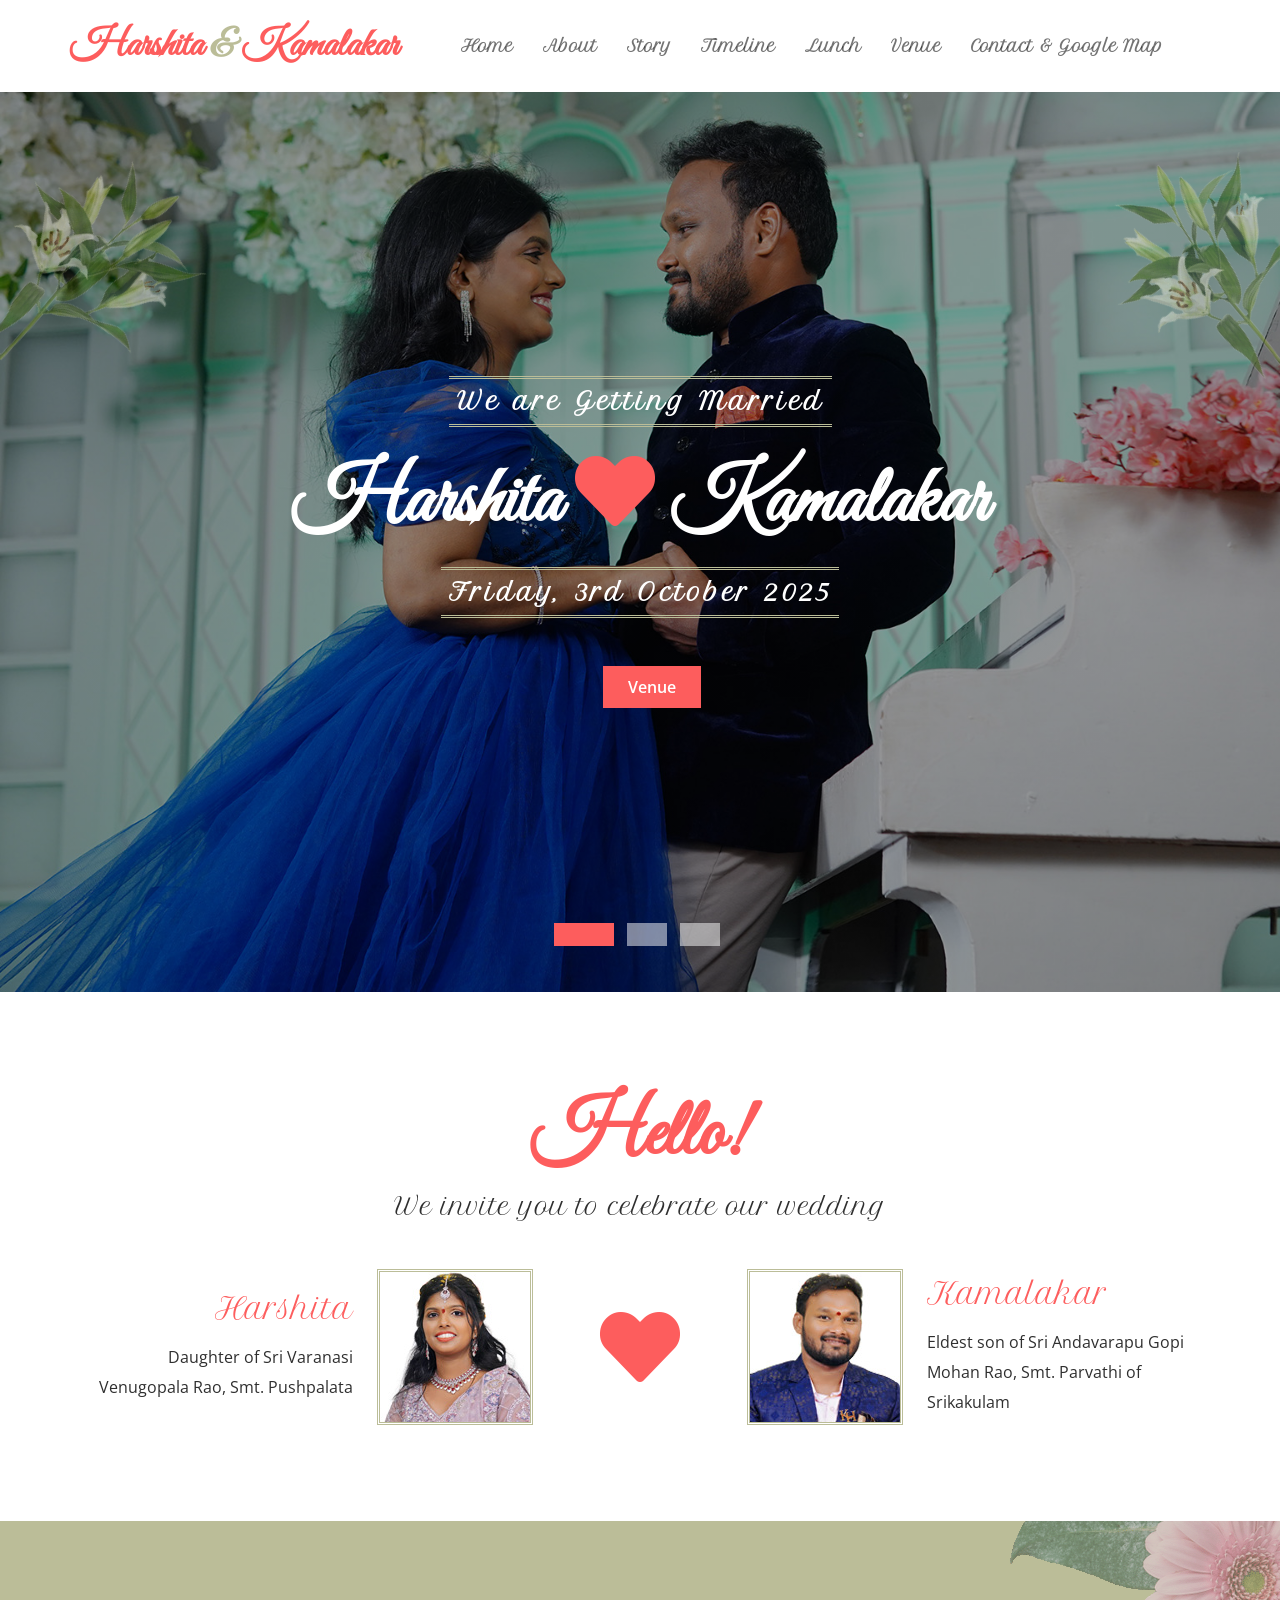
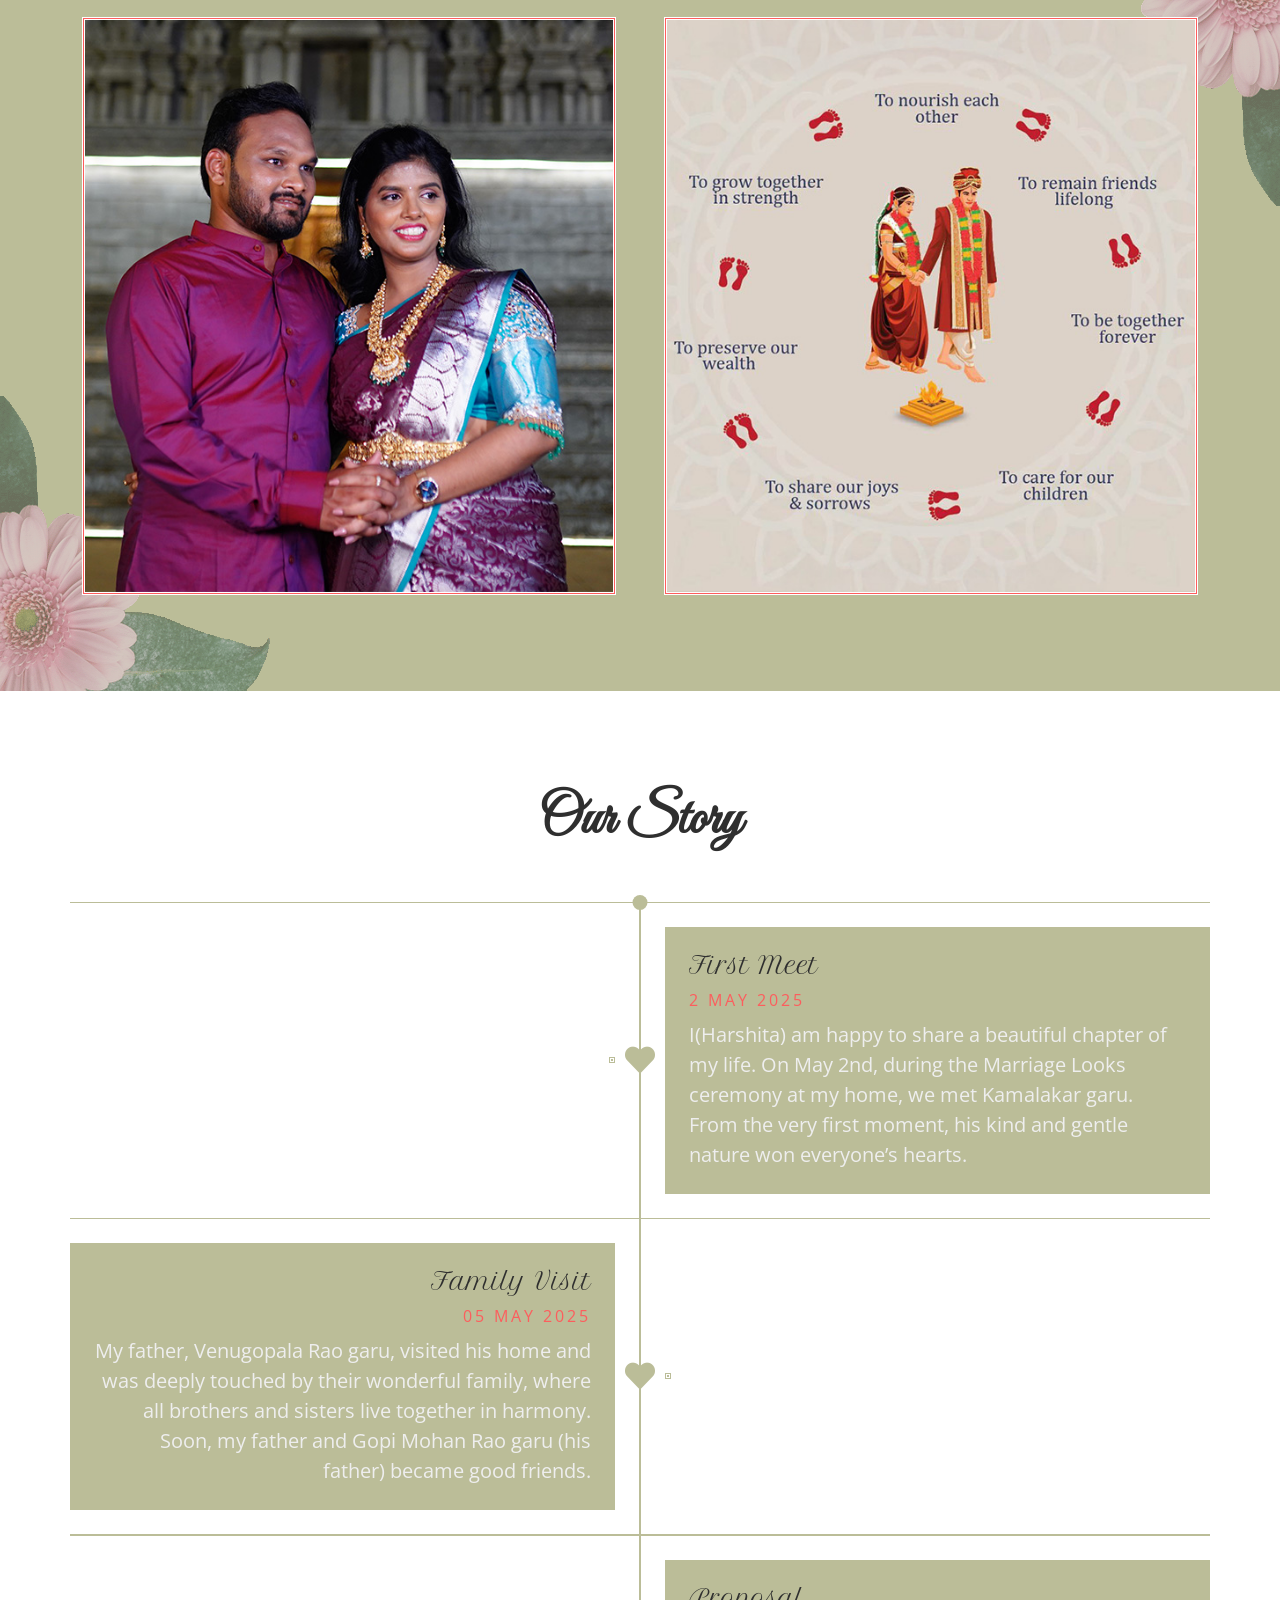
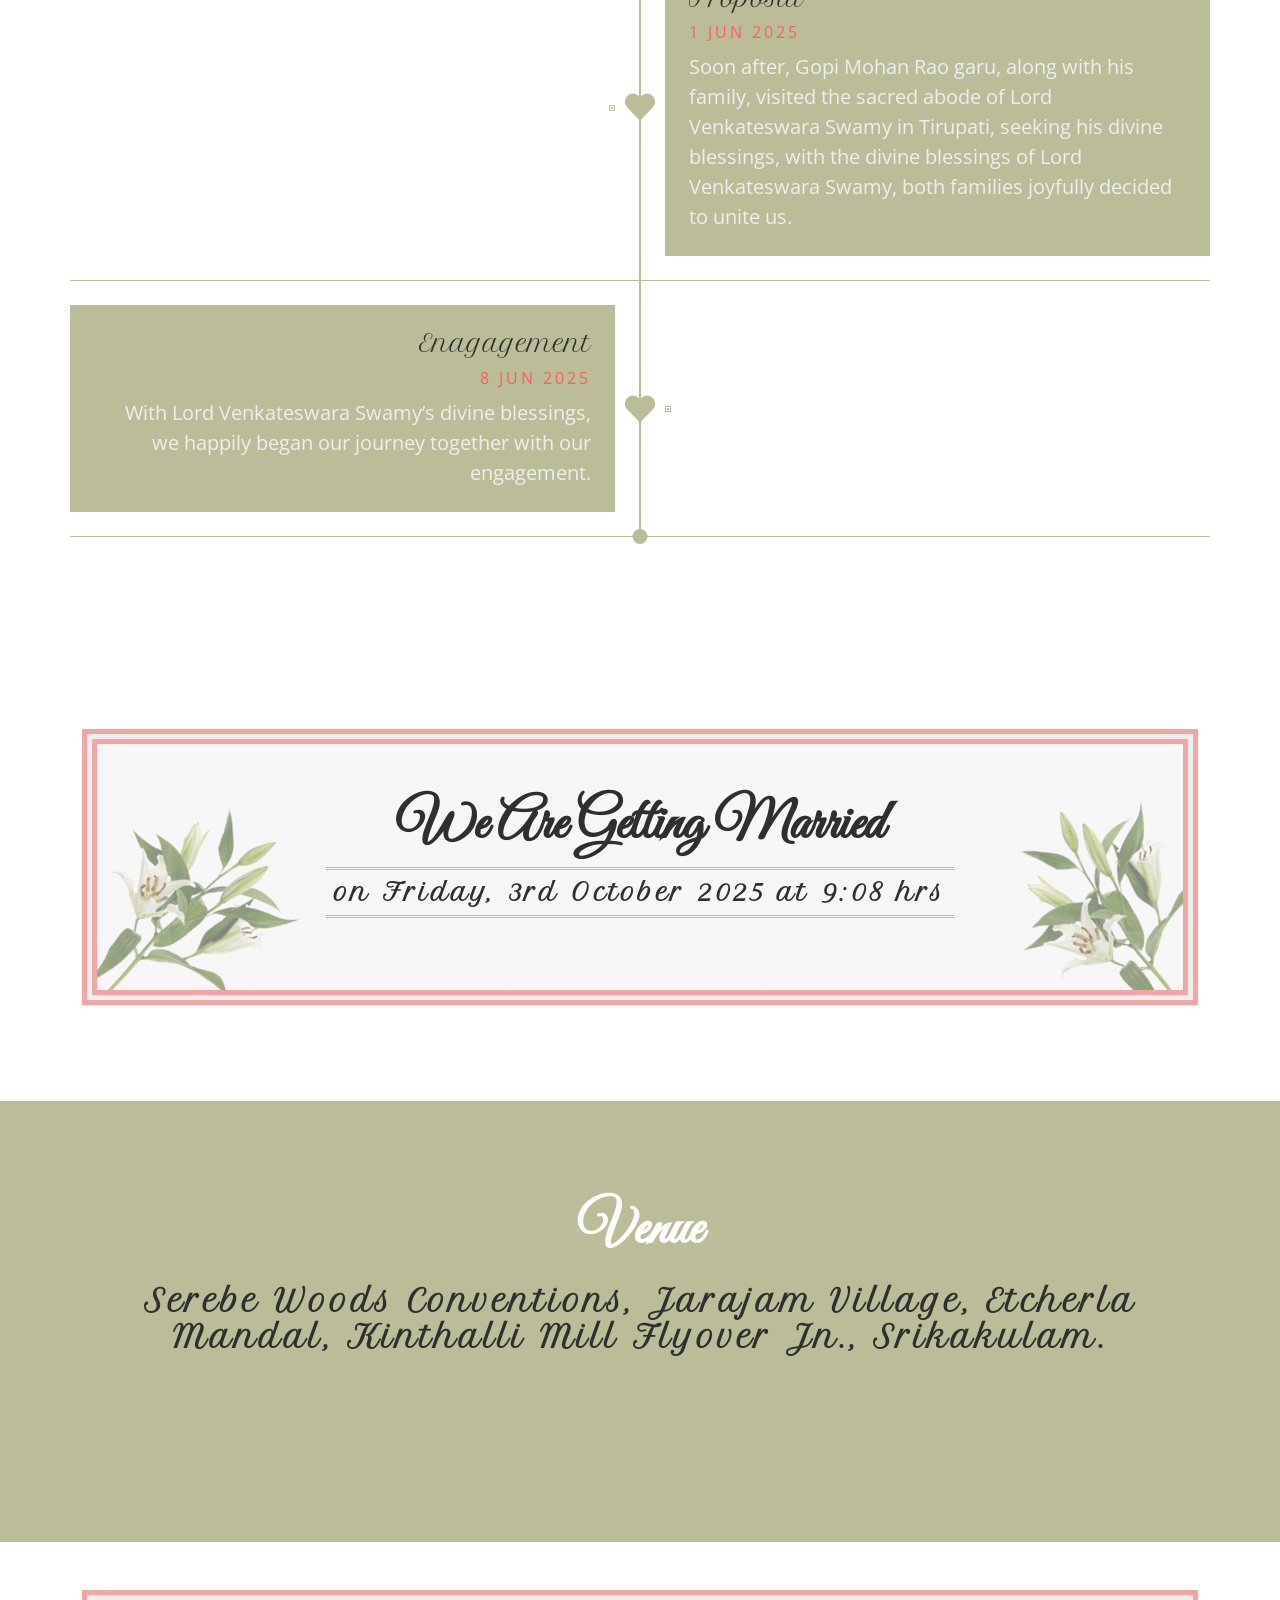
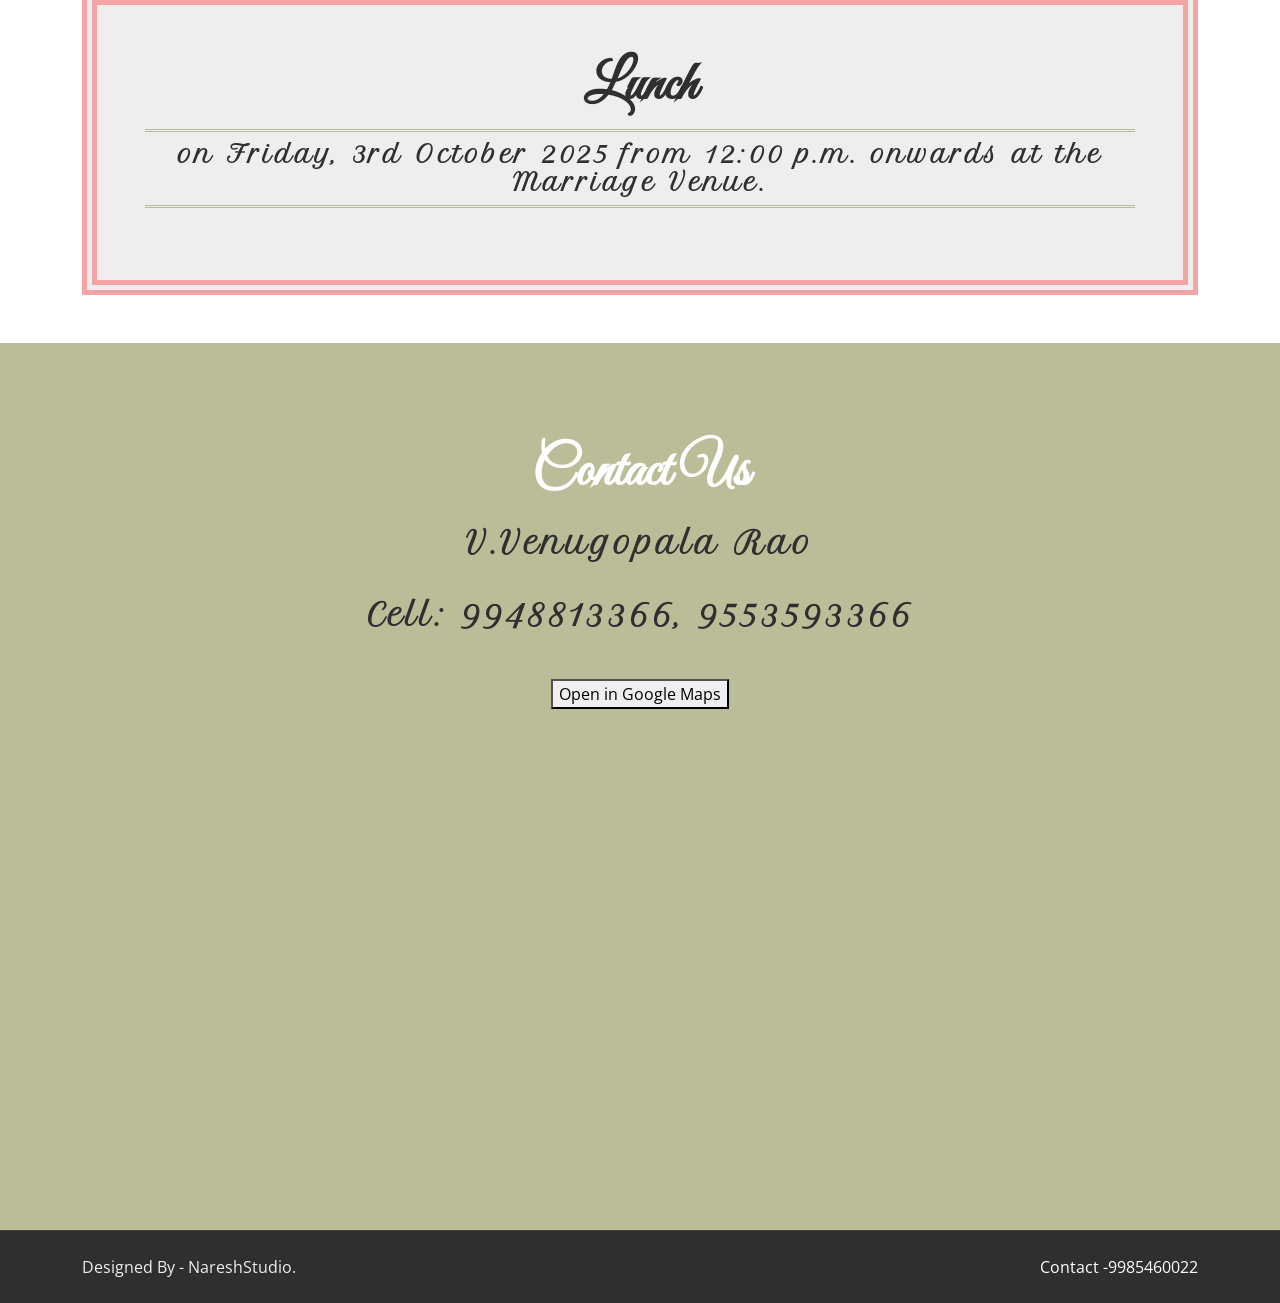
==== index.html @ 8d01d457 "Add files via upload" ====
<!DOCTYPE html>
<html lang="en">

<head>
    <meta charset="utf-8">
    <title>Harshita and Kamalakar - Wedding Invitation</title>
    <meta content="width=device-width, initial-scale=1.0" name="viewport">
    <meta content="" name="keywords">
    <meta content="" name="description">

    <!-- Google Web Fonts -->
    <link rel="preconnect" href="https://fonts.googleapis.com">
    <link rel="preconnect" href="https://fonts.gstatic.com" crossorigin>
    <link
        href="https://fonts.googleapis.com/css2?family=Great+Vibes&family=Open+Sans:wght@400;500;600&family=Petit+Formal+Script&display=swap"
        rel="stylesheet">

    <!-- Icon Font Stylesheet -->
    <link rel="stylesheet" href="https://use.fontawesome.com/releases/v5.15.4/css/all.css" />
    <link href="https://cdn.jsdelivr.net/npm/bootstrap-icons@1.4.1/font/bootstrap-icons.css" rel="stylesheet">

    <!-- Libraries Stylesheet -->
    <link href="lib/animate/animate.min.css" rel="stylesheet">
    <link href="lib/lightbox/css/lightbox.min.css" rel="stylesheet">


    <!-- Customized Bootstrap Stylesheet -->
    <link href="css/bootstrap.min.css" rel="stylesheet">

    <!-- Template Stylesheet -->
    <link href="css/style.css" rel="stylesheet">

</head>

<body data-bs-spy="scroll" data-bs-target="#navBar" id="weddingHome">


    <!-- Spinner Start -->
    <div id="spinner"
        class="show w-100 vh-100 bg-white position-fixed translate-middle top-50 start-50  d-flex align-items-center justify-content-center">
        <div class="spinner-grow text-primary" role="status"></div>
    </div>
    <!-- Spinner End -->


    <!-- Navbar start -->
    <div class="container-fluid sticky-top px-0">
        <div class="container-fluid">
            <div class="container px-0">
                <nav class="navbar navbar-light navbar-expand-xl" id="navBar">
                    <a href="index.html" class="navbar-brand">
                        <h4 class="text-primary display-6 fw-bold mb-0">Harshita <strong
                                class="text-secondary">&</strong> Kamalakar
                        </h4>
                    </a>
                    <button class="navbar-toggler py-2 px-3" type="button" data-bs-toggle="collapse"
                        data-bs-target="#navbarCollapse">
                        <span class="fa fa-bars text-primary"></span>
                    </button>
                    <div class="collapse navbar-collapse py-3" id="navbarCollapse">
                        <div class="navbar-nav mx-auto border-top">
                            <a href="#weddingHome" class="nav-item nav-link active">Home</a>
                            <a href="#weddingAbout" class="nav-item nav-link">About</a>
                            <a href="#weddingStory" class="nav-item nav-link">Story</a>
                            <a href="#weddingTimeline" class="nav-item nav-link">Timeline</a>
                            <a href="#weddingLunch" class="nav-item nav-link">Lunch</a>
                            <a href="#weddingVenue" class="nav-item nav-link">Venue</a>
                            <a href="#weddingMap" class="nav-item nav-link">Contact & Google Map</a>
                        </div>

                    </div>
                </nav>
            </div>
        </div>
    </div>
    <!-- Navbar End -->



    <!-- Carousel Start -->
    <div class="container-fluid carousel-header px-0">
        <div id="carouselId" class="carousel slide" data-bs-ride="carousel">
            <ol class="carousel-indicators">
                <li data-bs-target="#carouselId" data-bs-slide-to="0" class="active"></li>
                <li data-bs-target="#carouselId" data-bs-slide-to="1"></li>
                <li data-bs-target="#carouselId" data-bs-slide-to="2"></li>
            </ol>
            <div class="carousel-inner" role="listbox">
                <div class="carousel-item active">
                    <img src="img/carousel-1.jpg" class="img-fluid" alt="Image">
                    <div class="carousel-caption">
                        <div class="p-3 mx-auto animated zoomIn" style="max-width: 900px;">
                            <div class="d-inline-block border-end-0 border-start-0 border-secondary p-2 mb-4"
                                style="border-style: double;">
                                <h4 class="text-white fw-bold mb-0" style="letter-spacing: 3px;">We are Getting Married
                                </h4>
                            </div>
                            <h1 class="display-1 text-capitalize text-white mb-3">Harshita <i
                                    class="fa fa-heart text-primary"></i> Kamalakar</h1>
                            <div class="d-inline-block border-end-0 border-start-0 border-secondary p-2 mb-5"
                                style="border-style: double;">
                                <h4 class="text-white fw-bold mb-0" style="letter-spacing: 3px;">Friday,
                                    3rd October 2025</h4>
                            </div>
                            <div>
                                <a class="btn btn-primary btn-primary-outline-0 py-2 px-4 ms-4" href="#weddingMap"
                                    class="nav-item nav-link">Venue</a>
                            </div>


                        </div>
                    </div>
                </div>
                <div class="carousel-item">
                    <img src="img/carousel-2.jpg" class="img-fluid" alt="Image">
                    <div class="carousel-caption">
                        <div class="p-3 mx-auto animated zoomIn" style="max-width: 900px;">
                            <div class="d-inline-block border-end-0 border-start-0 border-secondary p-2 mb-5"
                                style="border-style: double;">
                                <h4 class="text-white fw-bold mb-0" style="letter-spacing: 3px;">We are Getting Married
                                </h4>
                            </div>
                            <h1 class="display-1 text-capitalize text-white mb-3">Harshita <i
                                    class="fa fa-heart text-primary"></i> Kamalakar</h1>
                            <div class="d-inline-block border-end-0 border-start-0 border-secondary p-2 mb-4"
                                style="border-style: double;">
                                <h4 class="text-white fw-bold mb-0" style="letter-spacing: 3px;">Friday,
                                    3rd October 2025</h4>
                            </div>
                            <div>
                                <a class="btn btn-primary btn-primary-outline-0 py-2 px-4 ms-4" href="#weddingMap"
                                    class="nav-item nav-link">Venue</a>
                            </div>

                        </div>
                    </div>
                </div>
                <div class="carousel-item">
                    <img src="img/carousel-3.png" class="img-fluid bg-secondary" alt="Image">
                    <div class="carousel-caption">
                        <div class="p-3 mx-auto animated zoomIn" style="max-width: 900px;">
                            <div class="d-inline-block border-end-0 border-start-0 border-secondary p-2 mb-4"
                                style="border-style: double;">
                                <h4 class="text-white fw-bold mb-0" style="letter-spacing: 3px;">We are Getting Married
                                </h4>
                            </div>
                            <h1 class="display-1 text-capitalize text-white mb-3">Harshita <i
                                    class="fa fa-heart text-primary"></i> Kamalakar</h1>
                            <div class="d-inline-block border-end-0 border-start-0 border-secondary p-2 mb-4"
                                style="border-style: double;">
                                <h4 class="text-white fw-bold mb-0" style="letter-spacing: 3px;">Friday,
                                    3rd October 2025</h4>
                            </div>
                            <div>
                                <a class="btn btn-primary btn-primary-outline-0 py-2 px-4 ms-4" href="#weddingMap"
                                    class="nav-item nav-link">Venue</a>
                            </div>

                        </div>
                    </div>
                </div>
            </div>
            <button class="carousel-control-prev" type="button" data-bs-target="#carouselId" data-bs-slide="prev">
                <span class="carousel-control-prev-icon" aria-hidden="true"></span>
                <span class="visually-hidden">Previous</span>
            </button>
            <button class="carousel-control-next" type="button" data-bs-target="#carouselId" data-bs-slide="next">
                <span class="carousel-control-next-icon" aria-hidden="true"></span>
                <span class="visually-hidden">Next</span>
            </button>
        </div>
    </div>
    <!-- Carousel End -->


    <!-- Hello! Start -->
    <div class="container-fluid position-relative py-5" id="weddingAbout">
        <div class="position-absolute" style="top: -35px; right: 0;">
            <img src="img/tamp-bg-1.png" class="img-fluid" alt="">
        </div>
        <div class="position-absolute" style="top: -10px; left: 0; transform: rotate(150deg);">
            <img src="img/tamp-bg-1.png" class="img-fluid" alt="">
        </div>
        <div class="container position-relative py-5">
            <div class="mx-auto text-center mb-5 wow fadeInUp" data-wow-delay="0.1s" style="max-width: 800;">
                <h1 class="text-primary display-1">Hello!</h1>
                <h4 class="text-dark mb-0">We invite you to celebrate our wedding</h4>
            </div>
            <div class="row">
                <div class="col-lg-12">
                    <div class="row g-4 align-items-center">
                        <div class="col-lg-5 wow fadeInUp" data-wow-delay="0.3s">
                            <div class="d-flex">
                                <div class="text-end my-auto pe-4">
                                    <h3 class="text-primary mb-3">Harshita</h3>
                                    <p class="text-dark mb-0" style="line-height: 30px;">Daughter of Sri Varanasi
                                        Venugopala Rao, Smt. Pushpalata
                                    </p>
                                </div>
                                <img src="img/bride.jpg" class="img-fluid img-border" alt="">
                            </div>
                        </div>
                        <div class="col-lg-2 wow fadeIn" data-wow-delay="0.5s">
                            <div class="d-flex align-items-center justify-content-center">
                                <i class="fa fa-heart fa-5x text-primary"></i>
                            </div>
                        </div>
                        <div class="col-lg-5 wow fadeInUp" data-wow-delay="0.3s">
                            <div class="d-flex">
                                <img src="img/Groom.jpg" class="img-fluid img-border" alt="">
                                <div class="my-auto ps-4">
                                    <h3 class="text-primary mb-3">Kamalakar</h3>
                                    <p class="text-dark mb-0" style="line-height: 30px;">Eldest son of Sri Andavarapu
                                        Gopi Mohan Rao, Smt. Parvathi of Srikakulam
                                    </p>
                                </div>
                            </div>
                        </div>
                    </div>
                </div>
            </div>
        </div>
    </div>
    <!-- Hello! End -->


    <!-- About Start -->
    <div class="container-fluid position-relative overflow-hidden bg-secondary py-5">
        <img src="img/bg-flower.png" class="img-fluid position-absolute top-0"
            style="right: -15px; transform: rotate(270deg); opacity: 0.5;" alt="">
        <img src="img/bg-flower.png" class="img-fluid position-absolute"
            style="bottom: 10px; left: -15px; transform: rotate(90deg); opacity: 0.5;" alt="">
        <div class="container py-5 position-relative">
            <div class="row g-5 align-items-center">
                <div class="col-xl-6 wow fadeIn" data-wow-delay="0.1s">
                    <div class="border-white bg-primary" style="border-style: double;">
                        <img src="img/about-1.jpg" class="img-fluid w-100" alt="">
                    </div>
                </div>
                <div class="col-xl-6">
                    <div class="wow fadeIn" data-wow-delay="0.3s">

                        <div class="border-white bg-primary" style="border-style: double;">
                            <img src="img/7.jpg" class="img-fluid w-100" alt="">
                        </div>

                    </div>
                </div>
            </div>
        </div>
    </div>
    <!-- About End -->


    <!-- Story Start -->
    <div class="container-fluid story position-relative py-5" id="weddingStory">
        <div class="position-absolute" style="top: -35px; right: 0;">
            <img src="img/tamp-bg-1.png" class="img-fluid" alt="">
        </div>
        <div class="position-absolute" style="top: -15px; left: 0; transform: rotate(150deg);">
            <img src="img/tamp-bg-1.png" class="img-fluid" alt="">
        </div>
        <div class="container position-relative py-5">
            <div class="text-center mb-5 wow fadeInUp" data-wow-delay="0.1s">

                <h1 class="display-4">Our Story</h1>
            </div>
            <div class="story-timeline">
                <div class="row wow fadeInUp" data-wow-delay="0.2s">
                    <div class="col-md-6 text-end border-0 border-top border-end border-secondary p-4">
                        <div class="d-inline-flex align-items-center h-100">
                            <img src="img/story-1.jpg" class="img-fluid w-100 img-border" alt="">
                        </div>
                    </div>
                    <div class="col-md-6 border-start border-top border-secondary p-4 pe-0">
                        <div class="h-100 d-flex flex-column justify-content-center bg-secondary p-4">
                            <h4 class="mb-2 text-dark">First Meet</h4>
                            <p class="text-uppercase text-primary mb-2" style="letter-spacing: 3px;">2 May 2025</p>
                            <p class="m-0 fs-5">I(Harshita) am happy to share a beautiful chapter of my life. On May
                                2nd, during the Marriage Looks ceremony at my home, we met Kamalakar garu. From the very
                                first moment, his kind and gentle nature won everyone’s hearts.</p>
                        </div>
                    </div>
                </div>
                <div class="row flex-column-reverse flex-md-row wow fadeInUp" data-wow-delay="0.5s">
                    <div class="col-md-6 text-end border border-start-0 border-secondary p-4 ps-0">
                        <div class="h-100 d-flex flex-column justify-content-center bg-secondary p-4">
                            <h4 class="text-dark mb-2">Family Visit</h4>
                            <p class="text-uppercase text-primary mb-2" style="letter-spacing: 3px;">05 May 2025</p>
                            <p class="m-0 fs-5">My father, Venugopala Rao garu, visited his home and was deeply touched
                                by their wonderful family, where all brothers and sisters live together in harmony.
                                Soon, my father and Gopi Mohan Rao garu (his father) became good friends.</p>
                        </div>
                    </div>
                    <div class="col-md-6 border border-end-0 border-secondary p-4">
                        <div class="d-inline-flex align-items-center h-100">
                            <img src="img/parent.jpg" class="img-fluid w-100 img-border" alt="">
                        </div>
                    </div>
                </div>
                <div class="row wow fadeInUp" data-wow-delay="0.4s">
                    <div class="col-md-6 text-end border-end border-top border-secondary p-4 ps-0">
                        <div class="d-inline-flex align-items-center h-100">
                            <img src="img/Proposal.jpg" class="img-fluid w-100 img-border" alt="">
                        </div>
                    </div>
                    <div class="col-md-6 border-start border-top border-secondary p-4 pe-0">
                        <div class="h-100 d-flex flex-column justify-content-center bg-secondary p-4">
                            <h4 class="text-dark mb-2">Proposal</h4>
                            <p class="text-uppercase text-primary mb-2" style="letter-spacing: 3px;">1 Jun 2025</p>
                            <p class="m-0 fs-5">Soon after, Gopi Mohan Rao garu, along with his family, visited the
                                sacred abode of Lord Venkateswara Swamy in Tirupati, seeking his divine blessings, with
                                the divine blessings of Lord Venkateswara Swamy, both families joyfully decided to unite
                                us.</p>
                        </div>
                    </div>
                </div>
                <div class="row flex-column-reverse flex-md-row wow fadeInUp" data-wow-delay="0.5s">
                    <div class="col-md-6 text-end border border-start-0 border-secondary p-4 ps-0">
                        <div class="h-100 d-flex flex-column justify-content-center bg-secondary p-4">
                            <h4 class="text-dark mb-2">Enagagement</h4>
                            <p class="text-uppercase text-primary mb-2" style="letter-spacing: 3px;">8 Jun 2025</p>
                            <p class="m-0 fs-5">With Lord Venkateswara Swamy’s divine blessings, we happily began our
                                journey together with our engagement.</p>
                        </div>
                    </div>
                    <div class="col-md-6 border border-end-0 border-secondary p-4">
                        <div class="d-inline-flex align-items-center h-100">
                            <img src="img/story-4.jpg" class="img-fluid w-100 img-border" alt="">
                        </div>
                    </div>
                </div>
            </div>
        </div>
    </div>
    <!-- Story End -->


    <!--- Wedding Date -->
    <div class="container-fluid wedding-date-bg position-relative py-5" id="weddingTimeline">
        <div class="position-absolute" style="top: -100px; right: 0;">
            <img src="img/tamp-bg-1.png" class="img-fluid" alt="">
        </div>
        <div class="position-absolute" style="top: -80px; left: 0; transform: rotate(150deg);">
            <img src="img/tamp-bg-1.png" class="img-fluid" alt="">
        </div>
        <div class="container py-5 wow zoomIn" data-wow-delay="0.1s">
            <div class="wedding-date text-center bg-light p-5"
                style="border-style: double !important; border: 15px solid rgba(253, 93, 93, 0.5);">
                <div class="wedding-date-content">

                    <h1 class="display-4">We Are Getting Married</h1>
                    <div class="d-inline-block border-end-0 border-start-0 border-secondary p-2 mb-4"
                        style="border-style: double;">
                        <h4 class="text-dark fw-bold mb-0" style="letter-spacing: 3px;">on Friday, 3rd
                            October 2025 at 9:08 hrs</h4>
                    </div>

                </div>
                <div class="position-absolute"
                    style="top: 15%; right: -30px; transform: rotate(320deg); opacity: 0.5; z-index: 1;">
                    <img src="img/attendance-bg.png" class="img-fluid" alt="">
                </div>
                <div class="position-absolute"
                    style="top: 15%; left: -10px; transform: rotate(-320deg); opacity: 0.5; z-index: 1;">
                    <img src="img/attendance-bg.png" class="img-fluid" alt="">
                </div>
            </div>
        </div>
    </div>
    <!-- Wedding Date -->


    <!-- Wedding venue start -->
    <div id="weddingVenue" class="container-fluid wedding-timeline bg-secondary position-relative overflow-hidden py-5">
        <div class="position-absolute" style="top: 50%; left: -100px; transform: translateY(-50%); opacity: 0.5;">
            <img src="img/wedding-bg.png" class="img-fluid" alt="">
        </div>
        <div class="position-absolute"
            style="top: 50%; right: -160px; transform: translateY(-50%); opacity: 0.5; rotate: 335deg;">
            <img src="img/wedding-bg.png" class="img-fluid" alt="">
        </div>
        <div class="container py-5">
            <div class="text-center mb-5">
                <h1 class="display-4 text-white">Venue</h1>

                <div class="d-inline-block border-end-0 border-start-0 border-secondary p-2 mb-4"
                    style="border-style: double;">
                    <h4 style="letter-spacing: 3px; font-size: 30px; font-weight: bold;">Serebe Woods Conventions,
                        Jarajam Village, Etcherla Mandal, Kinthalli Mill Flyover Jn., Srikakulam.</h4>
                </div>
            </div>

        </div>
    </div>
    <!-- Wedding venue End -->


    <!-- Wedding Lunch Start -->

    <div class="container py-5 wow zoomIn" data-wow-delay="0.1s" id="weddingLunch">
        <div class="wedding-date text-center bg-light p-5"
            style="border-style: double !important; border: 15px solid rgba(253, 93, 93, 0.5);">
            <div class="wedding-date-content">

                <h1 class="display-4">Lunch</h1>
                <div class="d-inline-block border-end-0 border-start-0 border-secondary p-2 mb-4"
                    style="border-style: double;">
                    <h4 class="text-dark fw-bold mb-0" style="letter-spacing: 3px;">on Friday, 3rd
                        October 2025 from 12:00 p.m. onwards at the Marriage Venue.</h4>
                </div>

            </div>
            <div class="position-absolute"
                style="top: 15%; right: -30px; transform: rotate(320deg); opacity: 0.5; z-index: 1;">
                <img src="img/attendance-bg.png" class="img-fluid" alt="">
            </div>
            <div class="position-absolute"
                style="top: 15%; left: -10px; transform: rotate(-320deg); opacity: 0.5; z-index: 1;">
                <img src="img/attendance-bg.png" class="img-fluid" alt="">
            </div>
        </div>
    </div>
    <!-- Wedding Lunch end -->


    <!-- Wedding Contact start -->
    <div id="weddingMap" class="container-fluid wedding-timeline bg-secondary position-relative overflow-hidden py-5">
        <div class="position-absolute" style="top: 50%; left: -100px; transform: translateY(-50%); opacity: 0.5;">
            <img src="img/wedding-bg.png" class="img-fluid" alt="">
        </div>
        <div class="position-absolute"
            style="top: 50%; right: -160px; transform: translateY(-50%); opacity: 0.5; rotate: 335deg;">
            <img src="img/wedding-bg.png" class="img-fluid" alt="">
        </div>
        <div class="container py-5">
            <div class="text-center mb-5">
                <h1 class="display-4 text-white">Contact Us</h1>

                <div class="d-inline-block border-end-0 border-start-0 border-secondary p-2 mb-4"
                    style="border-style: double;">
                    <h4 style="letter-spacing: 3px; font-size: 30px; font-weight: bold;">V.Venugopala Rao </br>
                        </br>Cell: 9948813366, 9553593366</h4>
                </div>
                <div class="border-secondary" style="border-style: double; height:410px;">
                    <button class="map-btn mb-3"
                        onclick="window.open('https://www.google.com/maps/embed?pb=!1m18!1m12!1m3!1d14917.924349690109!2d83.82384828873268!3d18.27052200000001!2m3!1f0!2f0!3f0!3m2!1i1024!2i768!4f13.1!3m3!1m2!1s0x3a3c130045195377%3A0x5ebb8512a9d71ddb!2sSERENE%20WOODS%20RESORT%20jarajam%20Etcherla!5e1!3m2!1sen!2sin!4v1758999305951!5m2!1sen!2sin','_blank')">Open
                        in Google Maps</button>
                    <iframe class="w-100" style="height: 450px; margin-bottom: -6px;"
                        src="https://www.google.com/maps/embed?pb=!1m18!1m12!1m3!1d14917.924349690109!2d83.82384828873268!3d18.27052200000001!2m3!1f0!2f0!3f0!3m2!1i1024!2i768!4f13.1!3m3!1m2!1s0x3a3c130045195377%3A0x5ebb8512a9d71ddb!2sSERENE%20WOODS%20RESORT%20jarajam%20Etcherla!5e1!3m2!1sen!2sin!4v1758999305951!5m2!1sen!2sin"
                        ; loading="lazy" referrerpolicy="no-referrer-when-downgrade"></iframe>
                    <iframe width="600" height="450" style="border:0;" allowfullscreen="" loading="lazy"
                        referrerpolicy="no-referrer-when-downgrade"></iframe>
                </div>
            </div>

        </div>


    </div>
    <!-- Wedding Timeline End -->

    <!-- Copyright Start -->
    <div class="container-fluid copyright py-4">
        <div class="container">
            <div class="row g-4 align-items-center">
                <div class="col-md-6 text-center text-md-start mb-md-0">
                    <span class="text-light">Designed By - NareshStudio.</span>
                </div>
                <div class="col-md-6 text-center text-md-end text-white">
                    Contact -9985460022
                    <!--Designed By <a class="border-bottom" href="https://htmlcodex.com">HTML Codex</a> Distributed By <a href="https://themewagon.com">ThemeWagon</a>-->
                </div>
            </div>
        </div>
    </div>
    <!-- Copyright End -->

    <!-- Back to Top -->
    <a href="#" class="btn btn-primary btn-primary-outline-0 btn-md-square back-to-top"><i
            class="fa fa-arrow-up"></i></a>


    <!-- JavaScript Libraries -->
    <script src="https://ajax.googleapis.com/ajax/libs/jquery/3.6.4/jquery.min.js"></script>
    <script src="https://cdn.jsdelivr.net/npm/bootstrap@5.0.0/dist/js/bootstrap.bundle.min.js"></script>
    <script src="lib/wow/wow.min.js"></script>
    <script src="lib/easing/easing.min.js"></script>
    <script src="lib/waypoints/waypoints.min.js"></script>
    <script src="lib/lightbox/js/lightbox.min.js"></script>


    <!-- Template Javascript -->
    <script src="js/main.js"></script>


</body>

</html>
---- css/style.css ----
/*** Spinner Start ***/
#spinner {
    opacity: 0;
    visibility: hidden;
    transition: opacity .8s ease-out, visibility 0s linear .5s;
    z-index: 99999;
 }

 #spinner.show {
     transition: opacity .8s ease-out, visibility 0s linear .0s;
     visibility: visible;
     opacity: 1;
 }
/*** Spinner End ***/

.back-to-top {
    position: fixed;
    right: 30px;
    bottom: 30px;
    display: flex;
    width: 45px;
    height: 45px;
    align-items: center;
    justify-content: center;
    transition: 0.5s;
    z-index: 99;
}

/*** Button Start ***/
.btn {
    font-weight: 600;
    transition: .5s;
}

.btn-square {
    width: 32px;
    height: 32px;
}

.btn-sm-square {
    width: 34px;
    height: 34px;
}

.btn-md-square {
    width: 44px;
    height: 44px;
}

.btn-lg-square {
    width: 56px;
    height: 56px;
}

.btn-square,
.btn-sm-square,
.btn-md-square,
.btn-lg-square {
    padding: 0;
    display: flex;
    align-items: center;
    justify-content: center;
    font-weight: normal;
}

.btn-primary-outline-0 {
    color: var(--bs-white) !important;
    border: 1px solid var(--bs-primary);
}

.btn-light-outline-0 {
    color: var(--bs-primary) !important;
    border: 1px solid var(--bs-light);
}

.btn-primary-outline-0:hover {
    background: var(--bs-secondary) !important;
    color: var(--bs-white) !important;
    border: 1px solid var(--bs-primary);
}

.btn-light-outline-0:hover {
    background: var(--bs-primary) !important;
    color: var(--bs-white) !important;
    border: 1px solid var(--bs-secondary);
}

.img-border {
    border-color: var(--bs-secondary);
    border-style: double;
}

.display-1,
.display-2,
.display-3,
.display-4,
.display-5,
.display-6 {
    font-family: 'Great Vibes', cursive;
    font-weight: 700;
}


/*** Navbar Start ***/
.sticky-top {
    transition: 0.5s;
    background: var(--bs-white);
}


.navbar .navbar-nav .nav-link {
    padding: 10px 15px;
    font-family: 'Petit Formal Script', cursive;
    font-weight: 600;
    font-size: 16px;
    transition: .5s;
}

.navbar .navbar-nav .nav-link:hover,
.navbar .navbar-nav .nav-link.active,
.sticky-top.bg-white .navbar .navbar-nav .nav-link:hover,
.sticky-top.bg-white .navbar .navbar-nav .nav-link.active {
    color: var(--bs-primary);
}

@media (min-width: 1200px) {
    .navbar .navbar-collapse .border-top {
        border-top: none !important;
    }
}
/*** Navbar End ***/

/*** Carousel Start ***/
.carousel-item {
    position: relative;
    min-height: 100vh
    
}

.carousel-item img {
    position: absolute;
    width: 100%;
    height: 100%;
    object-fit: cover;
}

.carousel-item .carousel-caption {
    width: 100%;
    height: 100%;
    position: absolute;
    top: 0;
    left: 0;
    display: flex;
    align-items: center;
    justify-content: end;
    text-align: center;
    background: linear-gradient(rgba(0, 0, 0, .4), rgba(0, 0, 0, 0.4));
    background-size: cover;
}

.carousel-control-prev,
.carousel-control-next {
    opacity: 0;
}

.carousel-control-prev .carousel-control-prev-icon,
.carousel-control-next .carousel-control-next-icon {
    background: transparent;
}

#carouselId .carousel-indicators {
    padding-bottom: 30px;
}

#carouselId .carousel-indicators li {
    border-top: 10px solid var(--bs-white);
    border-bottom: 10px solid var(--bs-white);
    border-right: 5px solid var(--bs-white);
    border-left: 5px solid var(--bs-white);
    margin-right: 10px;
    transition: 0.5s;
}

#carouselId .carousel-indicators li.active {
    background: var(--bs-primary);
    border-color: var(--bs-primary);
    border-right: 15px solid var(--bs-primary);
    border-left: 15px solid var(--bs-primary);
}
/*** Carousel End ***/


/*** Wedding Story Start ***/
.story .story-timeline,
.story .story-timeline .row {
    position: relative;
}

.story .story-timeline::before,
.story .story-timeline::after {
    position: absolute;
    content: "";
    width: 15px;
    height: 15px;
    background: var(--bs-secondary);
    border-radius: 10px;
    left: 50%;
    top: -7px;
    transform: translateX(-50%);
}

.story .story-timeline::after {
    top: auto;
    bottom: -7px;
}

.story .story-timeline .row::after {
    position: absolute;
    content: "\f004";
    font-family: "Font Awesome 5 Free";
    font-weight: 900;
    font-size: 30px;
    color: var(--bs-secondary);
    top: 50%;
    left: 50%;
    transform: translate(-50%, -50%);
}

@media (max-width: 768px) {
    .story .story-timeline::before,
    .story .story-timeline::after,
    .story .story-timeline .row::after  {
        display: none;
    }
}
/*** Wedding Story End ***/

/*** Wedding Date Start ***/
.wedding-date-bg .wedding-date {
    width: 100%;
    position: relative;
    overflow: hidden;
    background: linear-gradient(rgba(255, 255, 255, 0.5), rgba(255, 255, 255, 0.5)), url(../img/wedding-date-bg.jpg) center;
    object-fit: cover;
    background-repeat: no-repeat;
}

.wedding-date-bg .wedding-date::before {
    content: "";
    position: absolute;
    top: 0;
    left: 0;
    display: flex;
    width: 100%;
    height: 100%;
    z-index: 3;
}

.wedding-date-bg .wedding-date .wedding-date-content {
    position: relative;
    z-index: 9;
}
/*** Wedding Date End ***/


/*** Wedding Timeline Start ***/
@media (max-width: 576px) {
    .wedding-timeline .wedding-content .heart-circle {
        display: none;
    }
}
/*** Wedding Timeline End ***/


/*** Gallery Start ***/
.gallery .gallery-img {
    position: relative;
    overflow: hidden;
}

.gallery .gallery-img .hover-style {
    width: 0;
    height: 0;
    position: absolute;
    top: 50%;
    left: 50%;
    transform: translate(-50%, -50%);
    transition: 1s;
}

.gallery .gallery-img:hover .hover-style {
    width: auto;
    height: auto;
    border: 600px solid rgba(255, 255, 255, 0.3);
    opacity: 1;
}

.gallery .gallery-img img {
    transition: 0.5s;
}

.gallery .gallery-img:hover img {
    transform: scale(1.3);
}

.gallery .gallery-item .gallery-overlay {
    transition: 0.5s;
}

.gallery .gallery-item:hover .gallery-overlay {
    background: transparent !important;
    border: 0 !important;
}

.gallery .gallery-img .search-icon {
    position: absolute;
    top: 50%;
    left: 50%;
    transform: translate(-50%, -50%);
    transition: 0.5s;
    opacity: 0;
    z-index: 2;
    
}

.gallery .gallery-img:hover .search-icon {
    opacity: 1;
}
/*** Gallery End ***/


/*** team Start ***/
.team .team-item {
    position: relative;
    overflow: hidden;
}

.team .team-item .team-content {
    position: absolute;
    width: 100%;
    height: 100%;
    bottom: 0;
    left: 0;
    display: flex;
    align-items: end;
    justify-content: center;
    transition: 0.5s;
    z-index: 4;
}

.team .team-item:hover .team-content {
    background: rgba(0, 0, 0, .5);
}

.team .team-item .team-content {
    text-align: center;
}

.team .team-item .team-social {
    position: absolute;
    top: -180px;
    right: 15px;
    z-index: 5;
    transition: 0.5s;
}

.team .team-item:hover .team-social {
    position: absolute;
    top: 15px;
    right: 15px;
    z-index: 5;
}

.team .team-item .team-img {
    position: relative;
    overflow: hidden;
    border-color: var(--bs-secondary);
    border-style: double;
}

.team .team-item .team-img .team-img-main {
    position: relative;
    z-index: 3;
}

.team .team-item .team-img .team-img-main img,
.team .team-item .team-img .team-img-bg img {
    transition: 0.5s;
}

.team .team-item:hover .team-img .team-img-main img,
.team .team-item:hover .team-img .team-img-bg img {
    transform: scale(1.1);
}
/*** Team End ***/


/*** Contact Us Start ***/
.RSVP-form {
    background: linear-gradient(rgba(255, 255, 255, 0.08), rgba(0, 0, 0, 0.2));
    object-fit: cover;
}
/*** Contact Us End ***/


/*** Footer Start ***/
.footer {
    background: linear-gradient(rgba(0, 0, 0, 0.7), rgba(0, 0, 0, 0.7)), url(../img/footer-bg.jpg) center center;
    background-size: cover;
    background-repeat: no-repeat;
}

.footer .footer-item a.btn-link,
.footer .footer-item p {
    line-height: 35px;
    font-size: 17px;
    color: var(--bs-light);
    transition: 0.5s;
}

.footer .footer-item a.btn-link:hover {
    color: var(--bs-primary);
    letter-spacing: 2px;
}

@media (max-width: 992px) {
    .footer .text-start,
    .footer .text-center,
    .footer .text-end {
        text-align: center !important;
    }
}
/*** Footer End ***/


/*** copyright Start ***/
.copyright {
    border-top: 1px solid rgba(255, 255, 255, 0.08);
    background: var(--bs-dark) !important;
}
/*** copyright end ***/
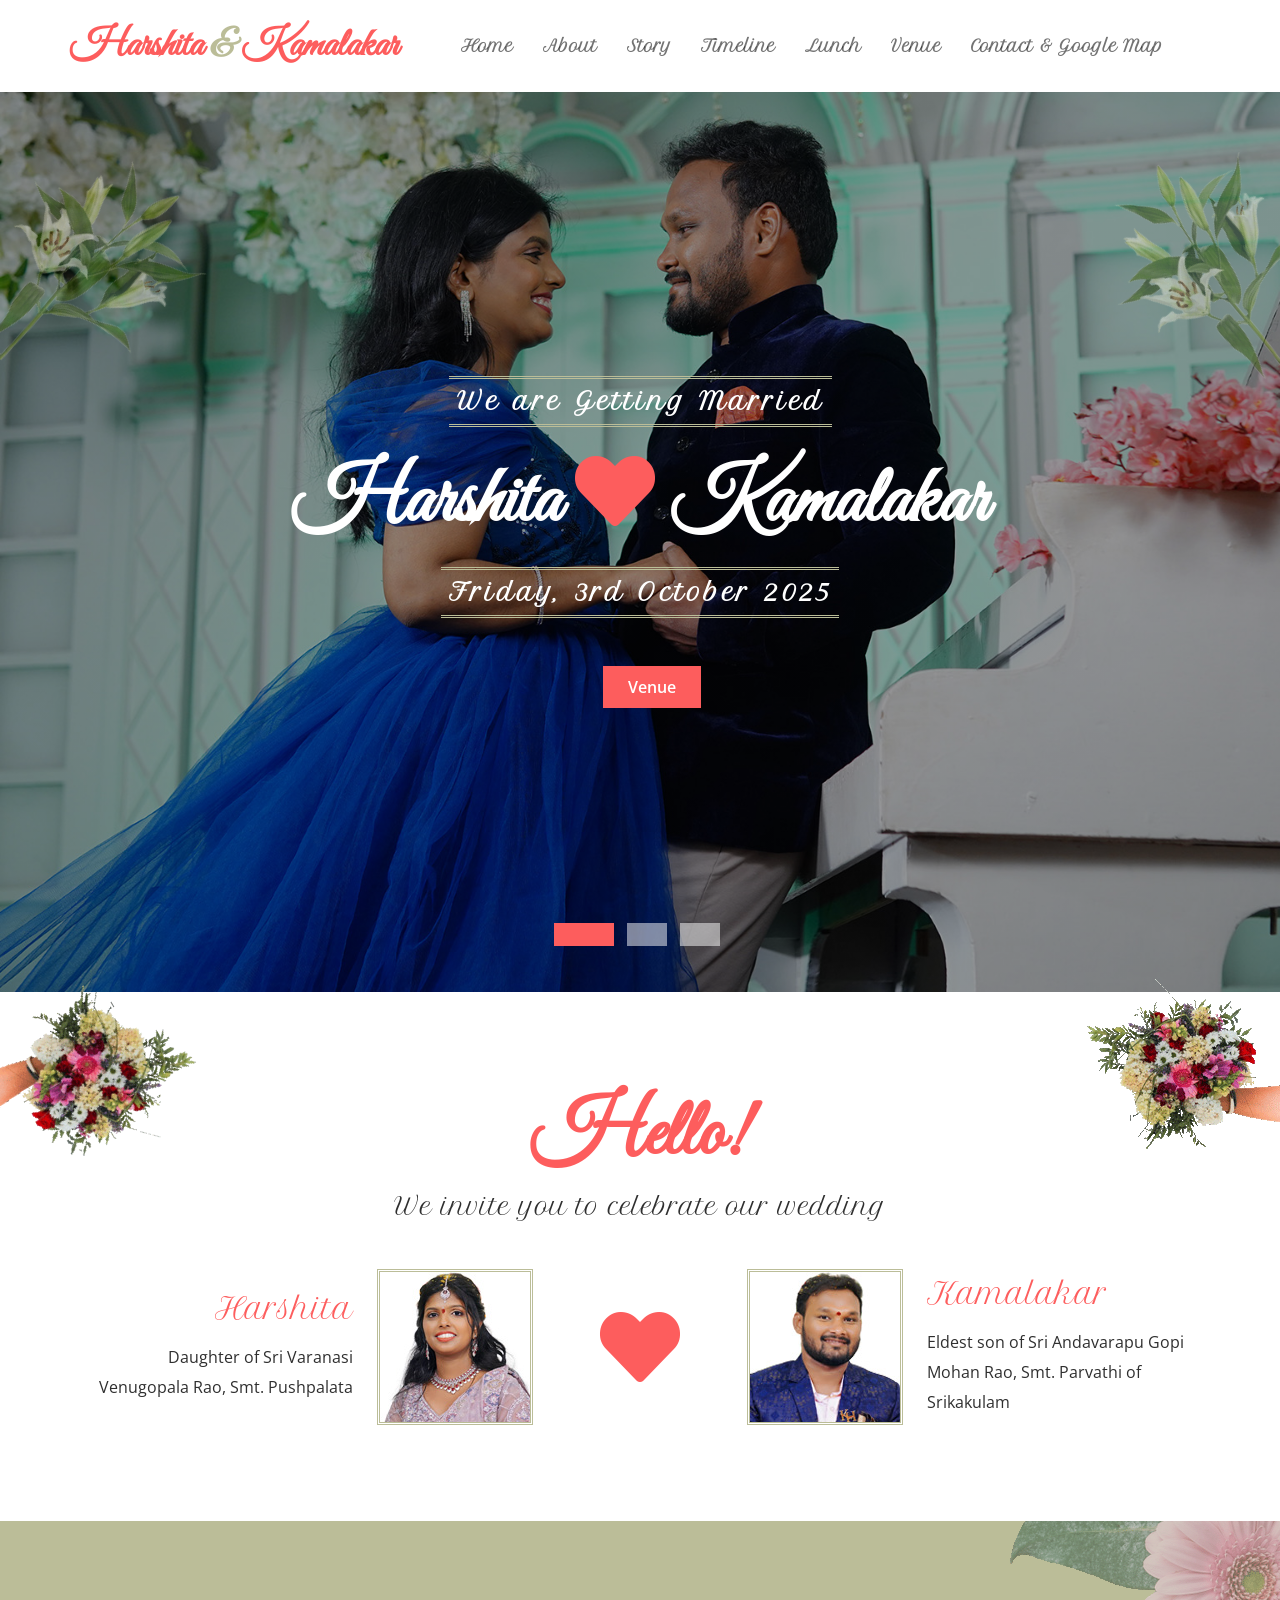
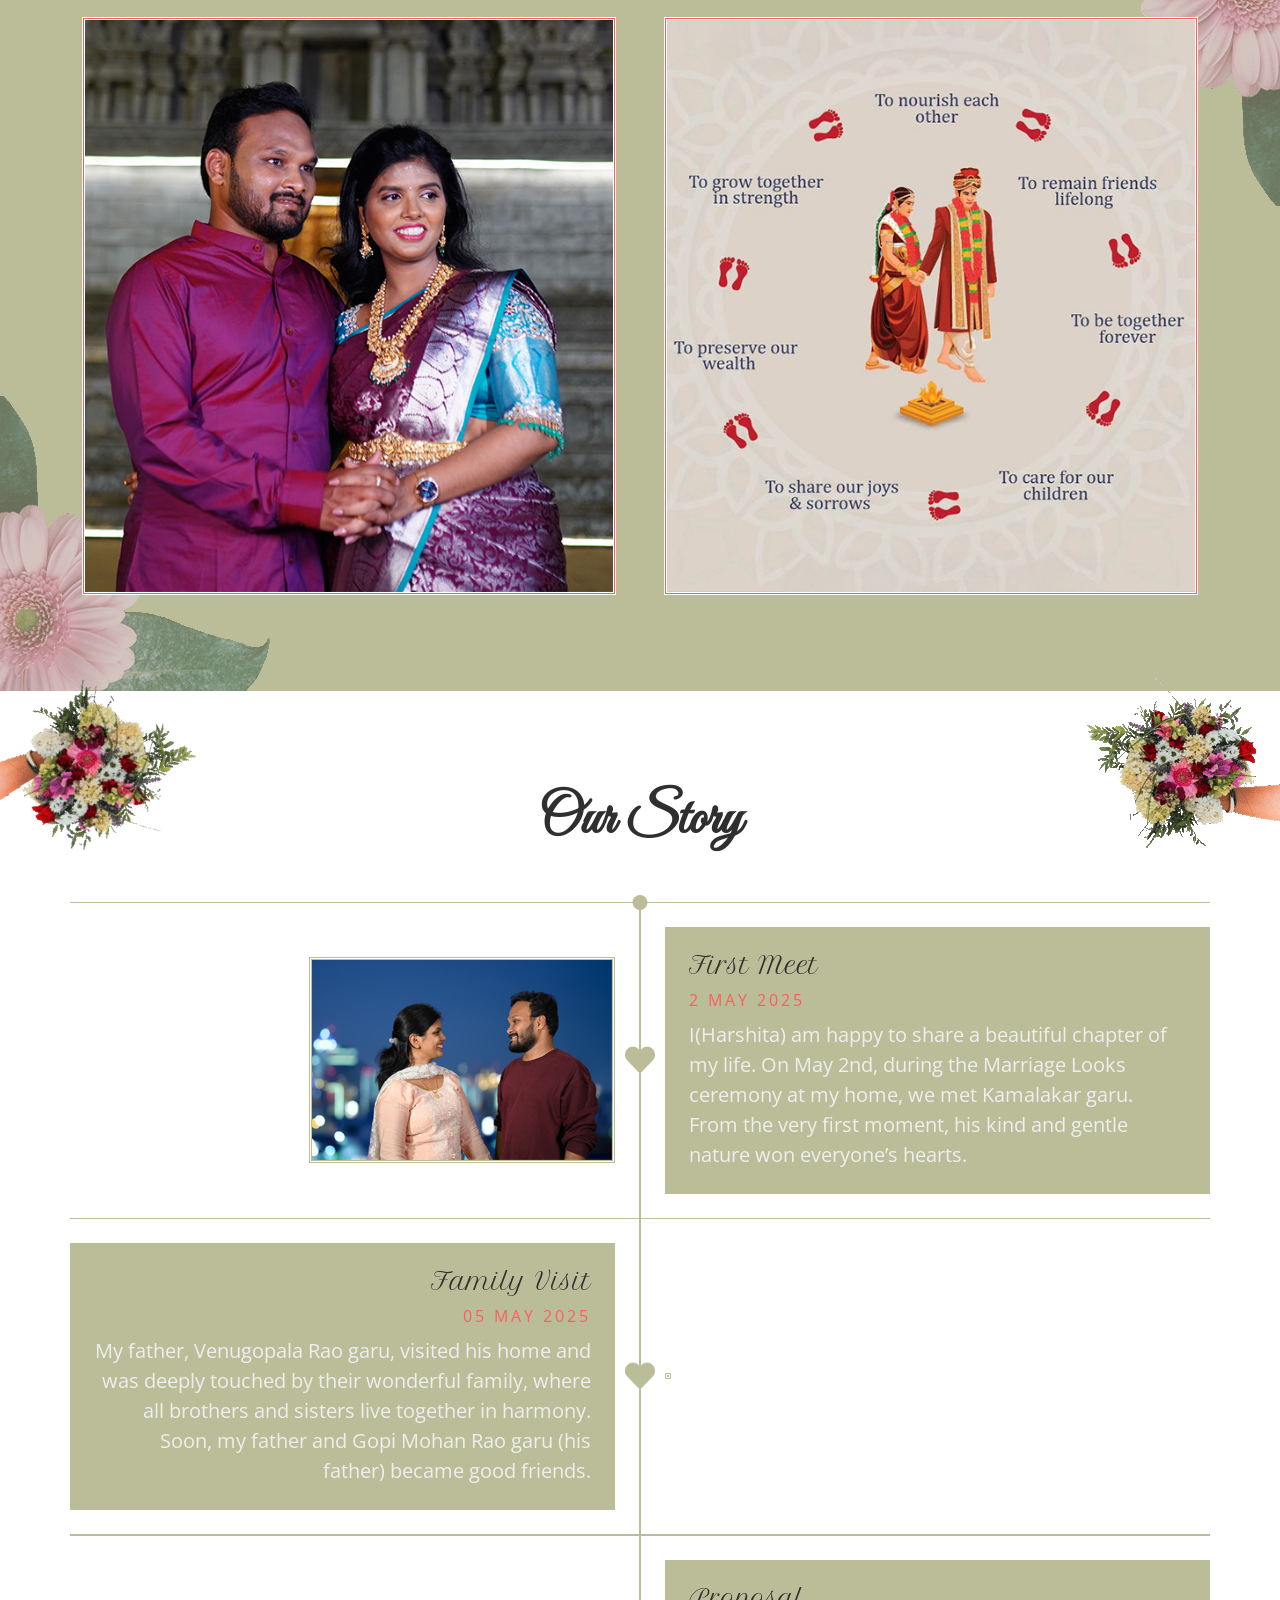
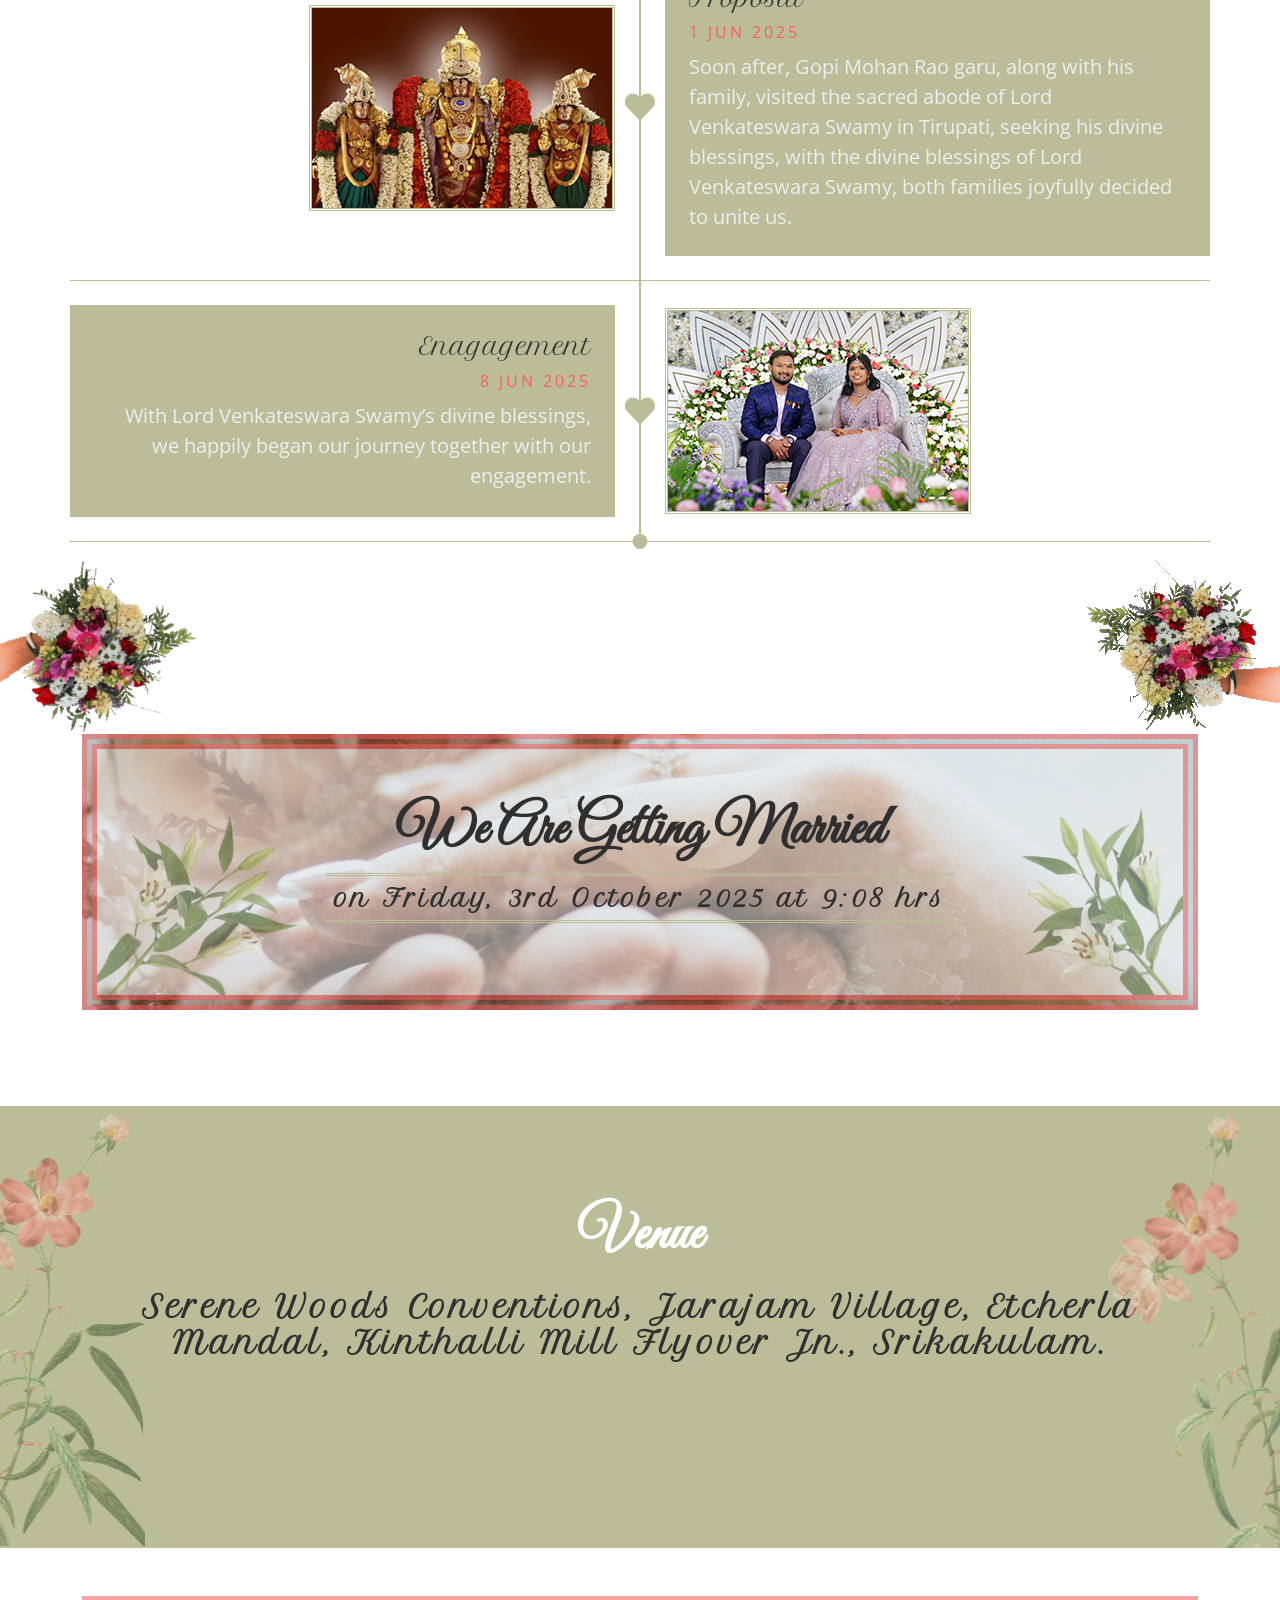
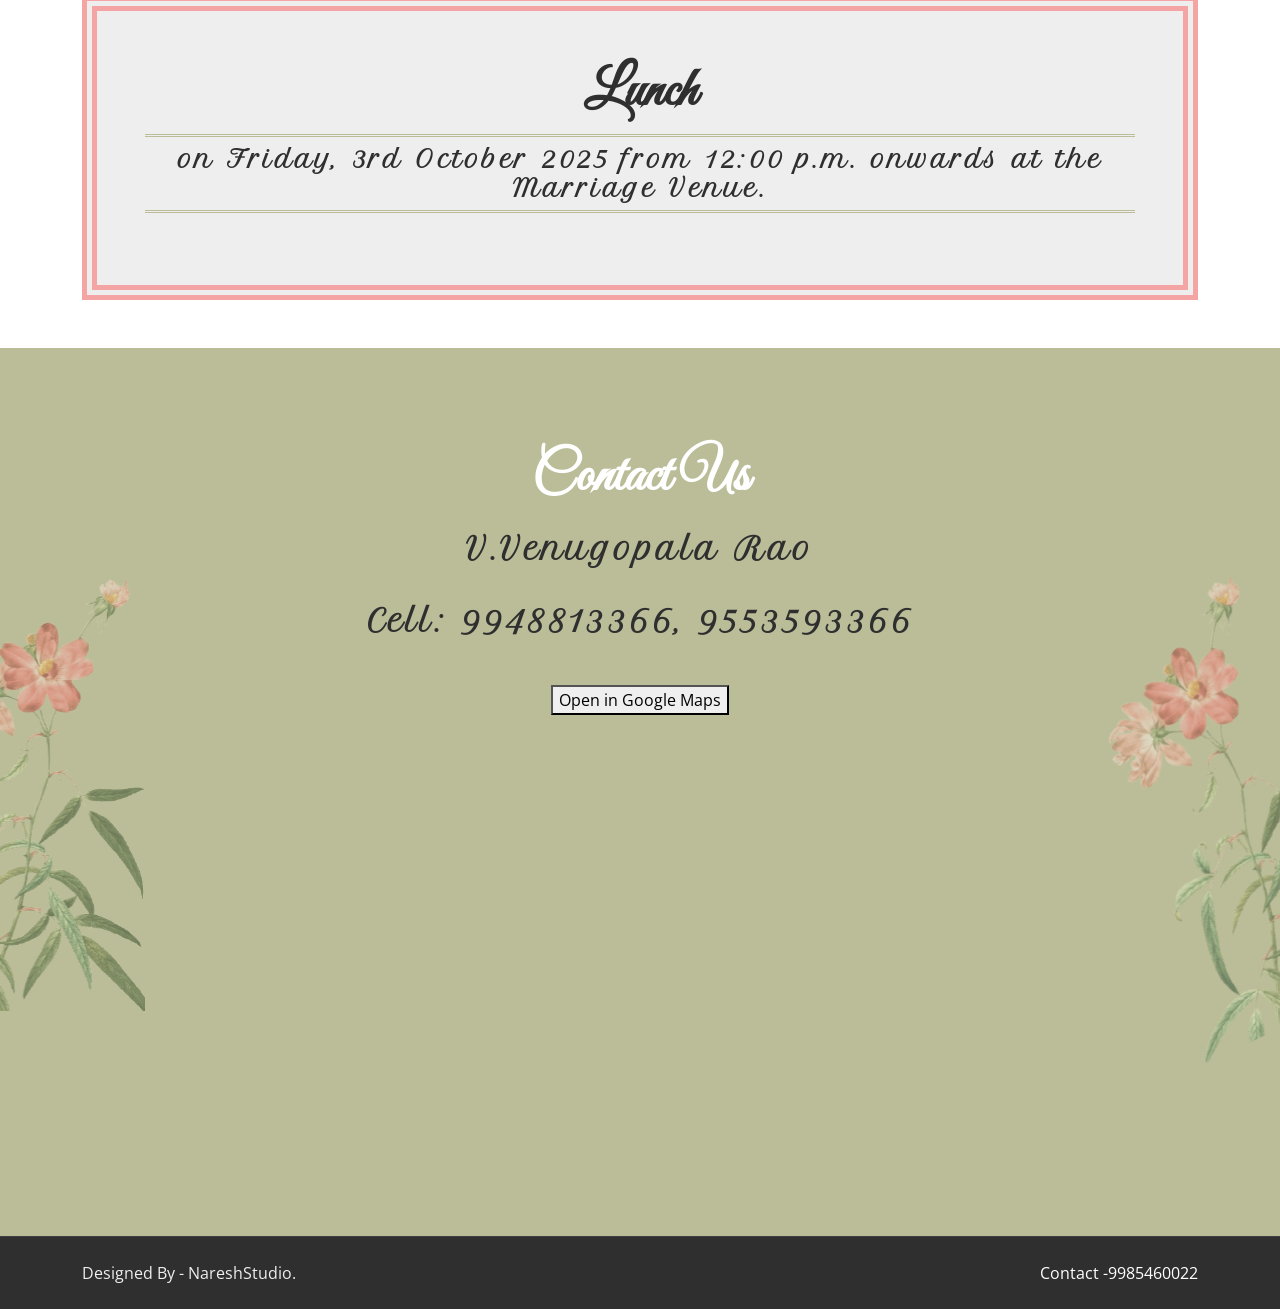
==== commit ba0a4425: "Update index.html SERENE name change" ====
--- a/index.html
+++ b/index.html
@@ -386,7 +386,7 @@
 
                 <div class="d-inline-block border-end-0 border-start-0 border-secondary p-2 mb-4"
                     style="border-style: double;">
-                    <h4 style="letter-spacing: 3px; font-size: 30px; font-weight: bold;">Serebe Woods Conventions,
+                    <h4 style="letter-spacing: 3px; font-size: 30px; font-weight: bold;">Serene Woods Conventions,
                         Jarajam Village, Etcherla Mandal, Kinthalli Mill Flyover Jn., Srikakulam.</h4>
                 </div>
             </div>
@@ -496,4 +496,5 @@
 
 </body>
 
-</html>+
+</html>
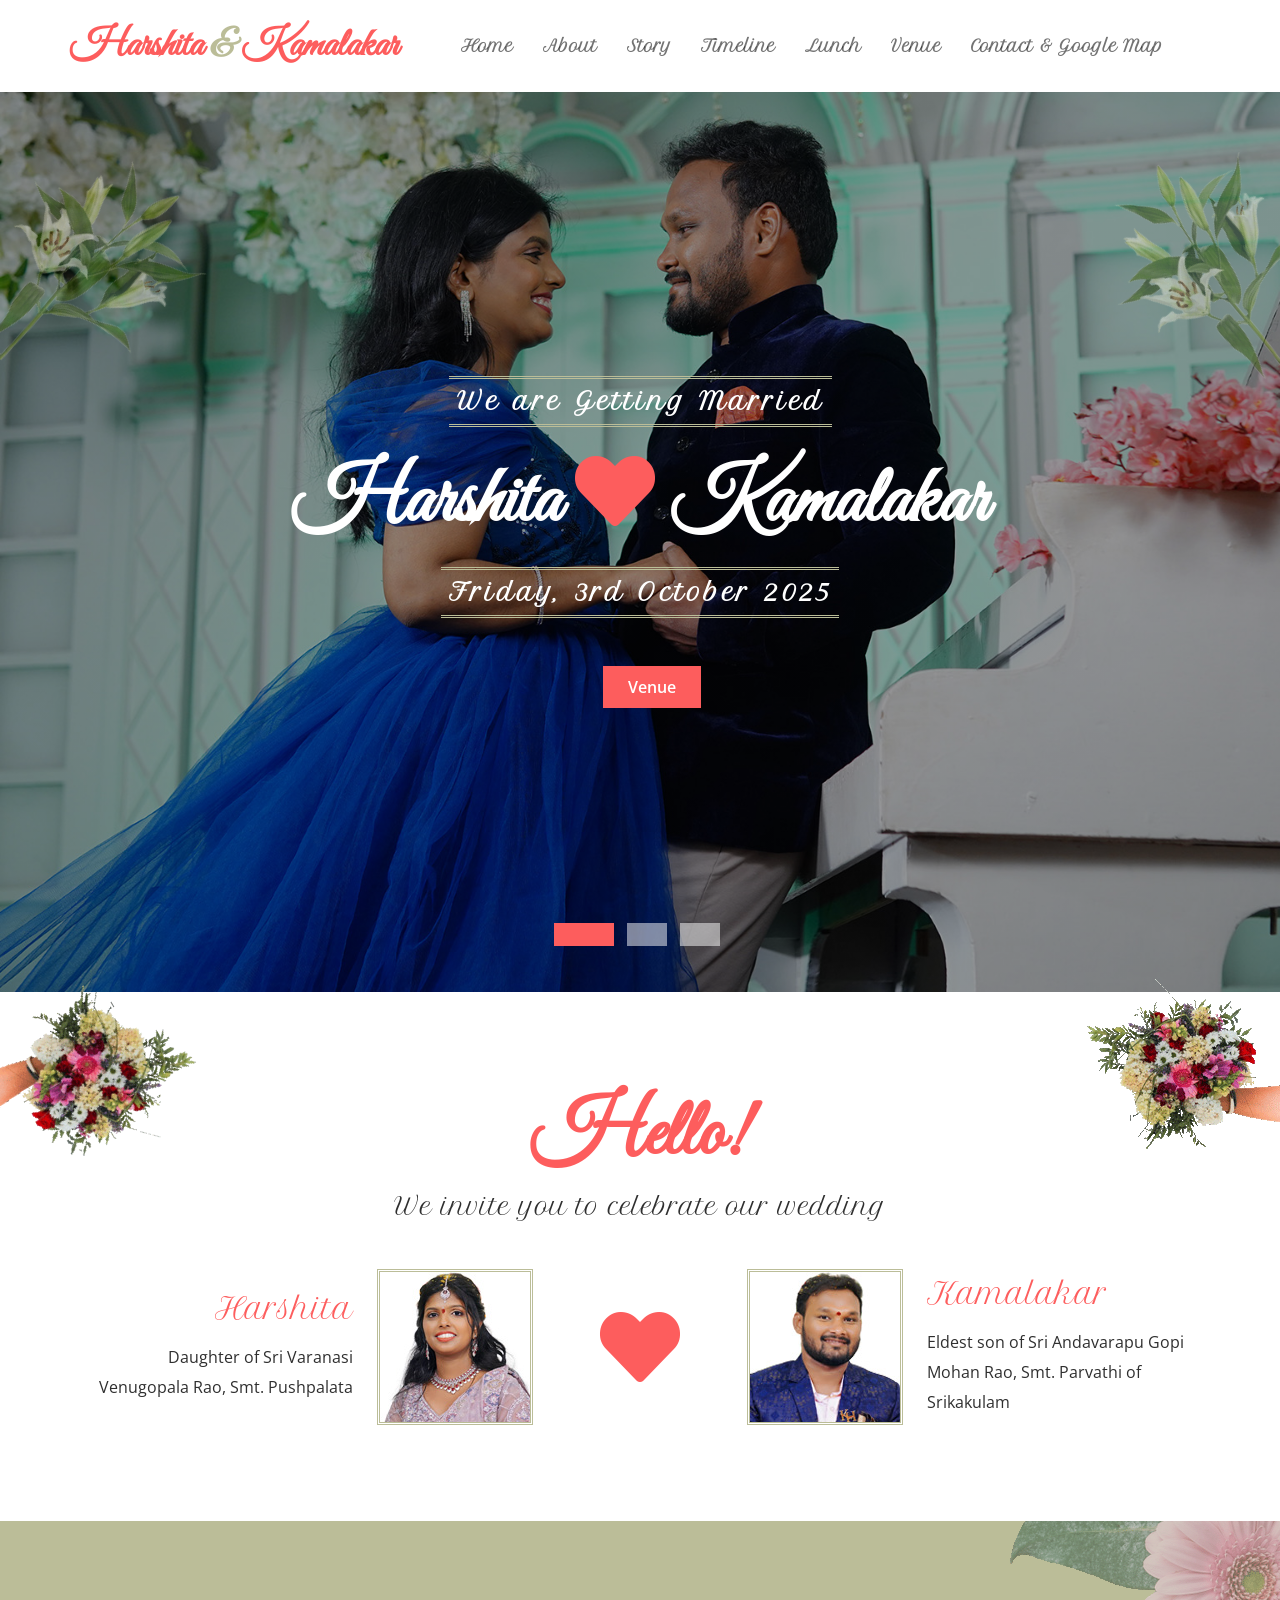
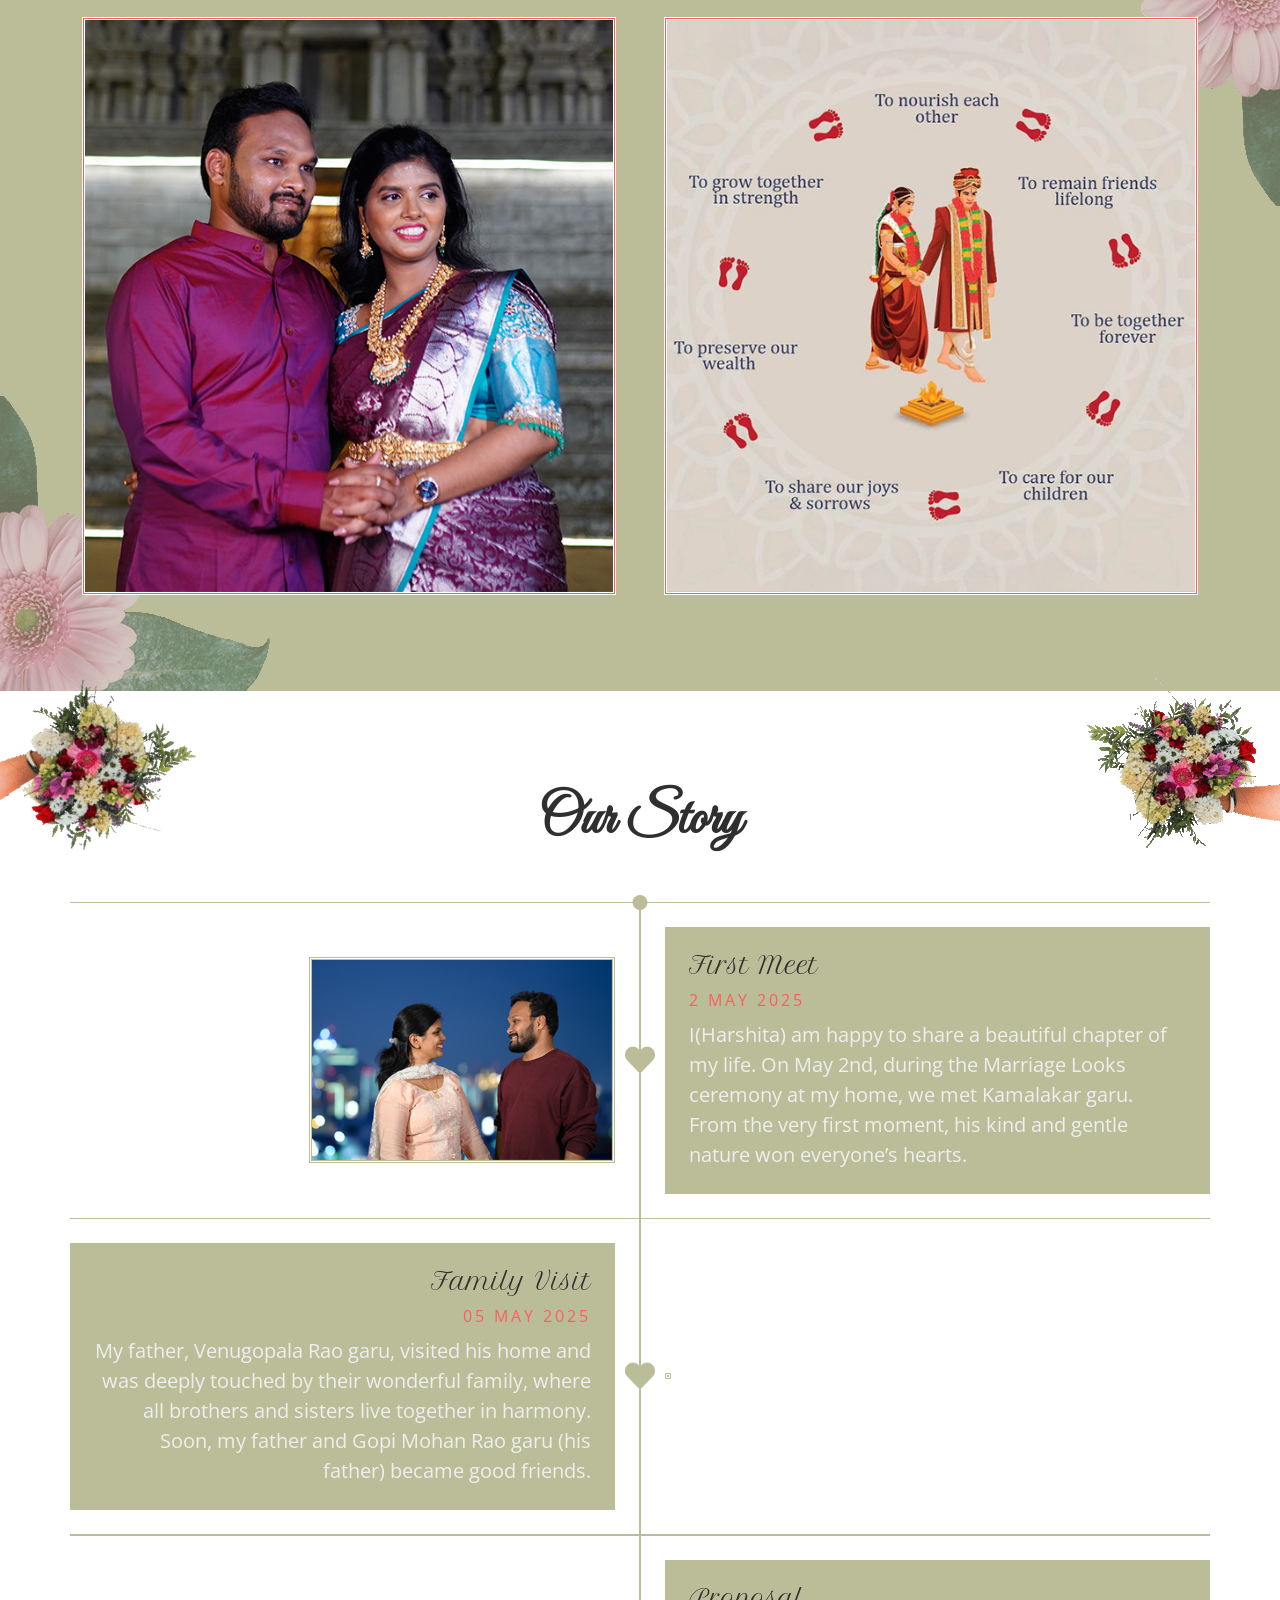
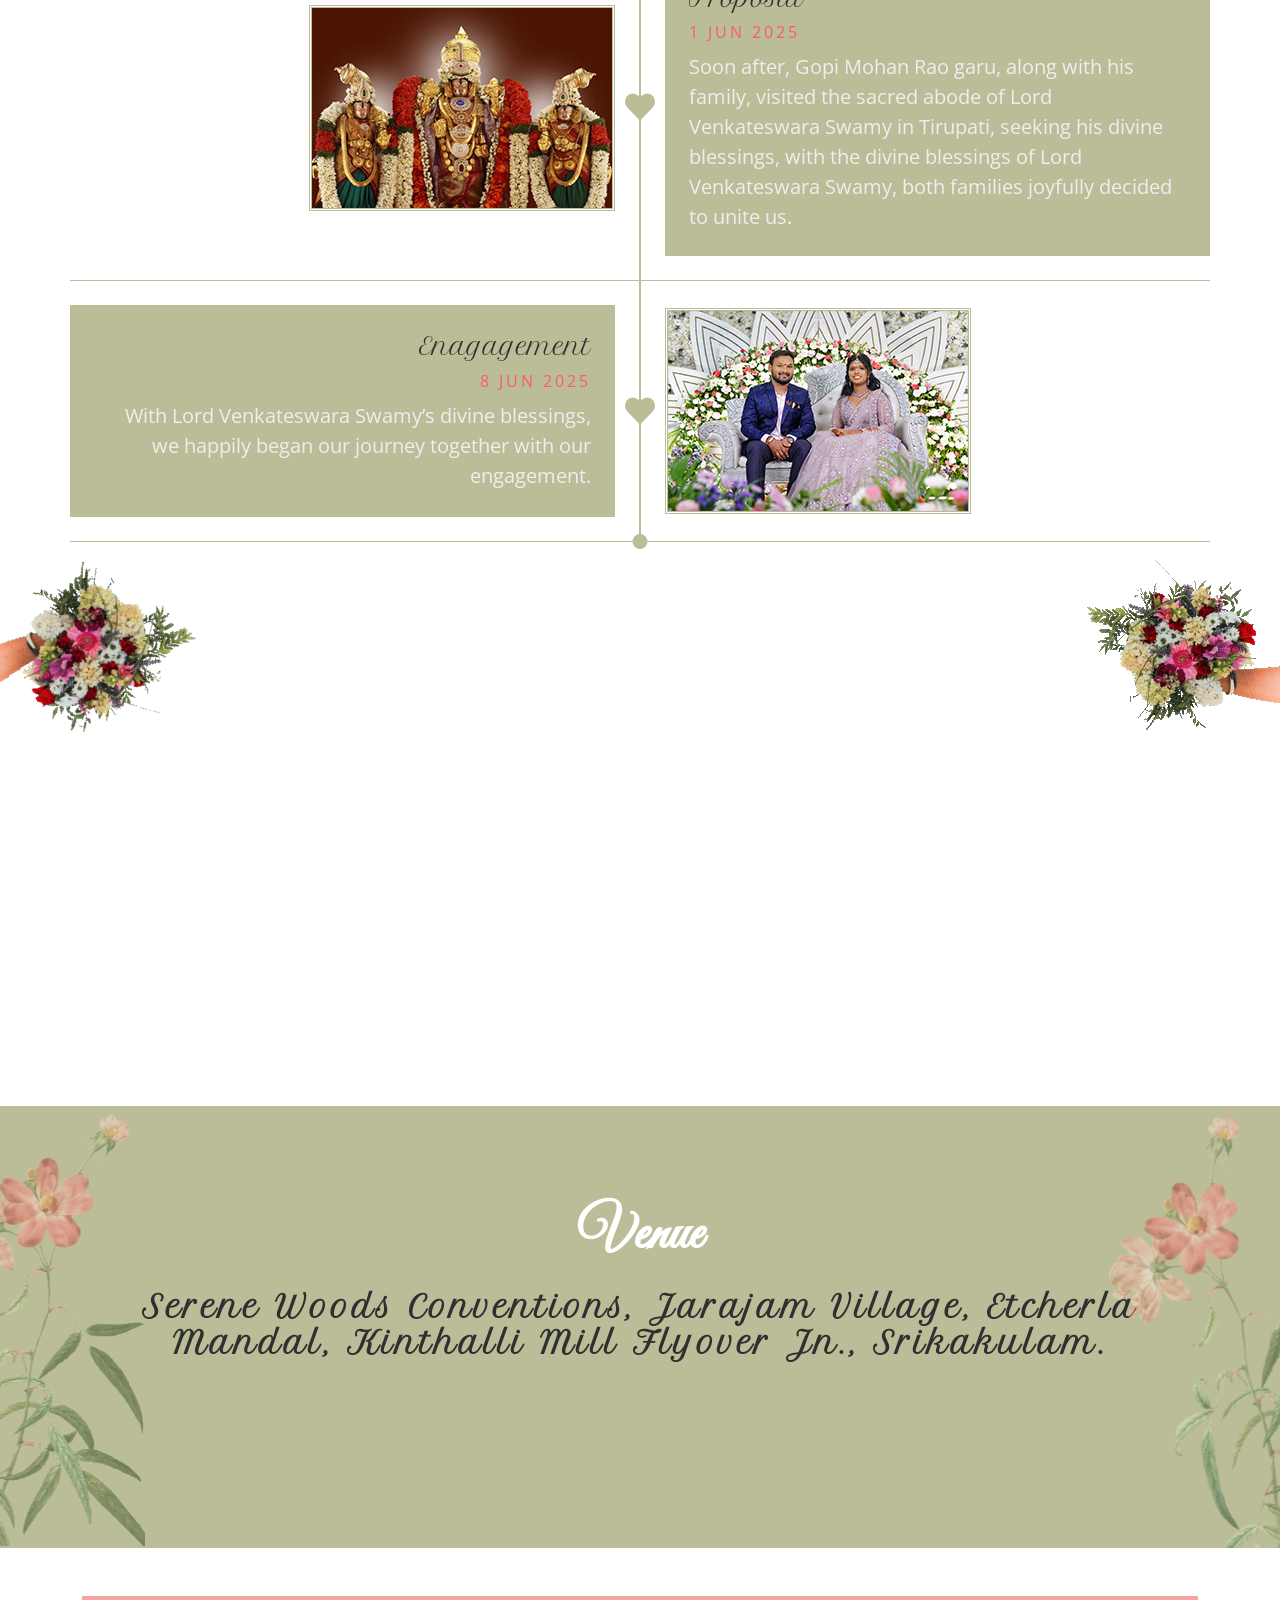
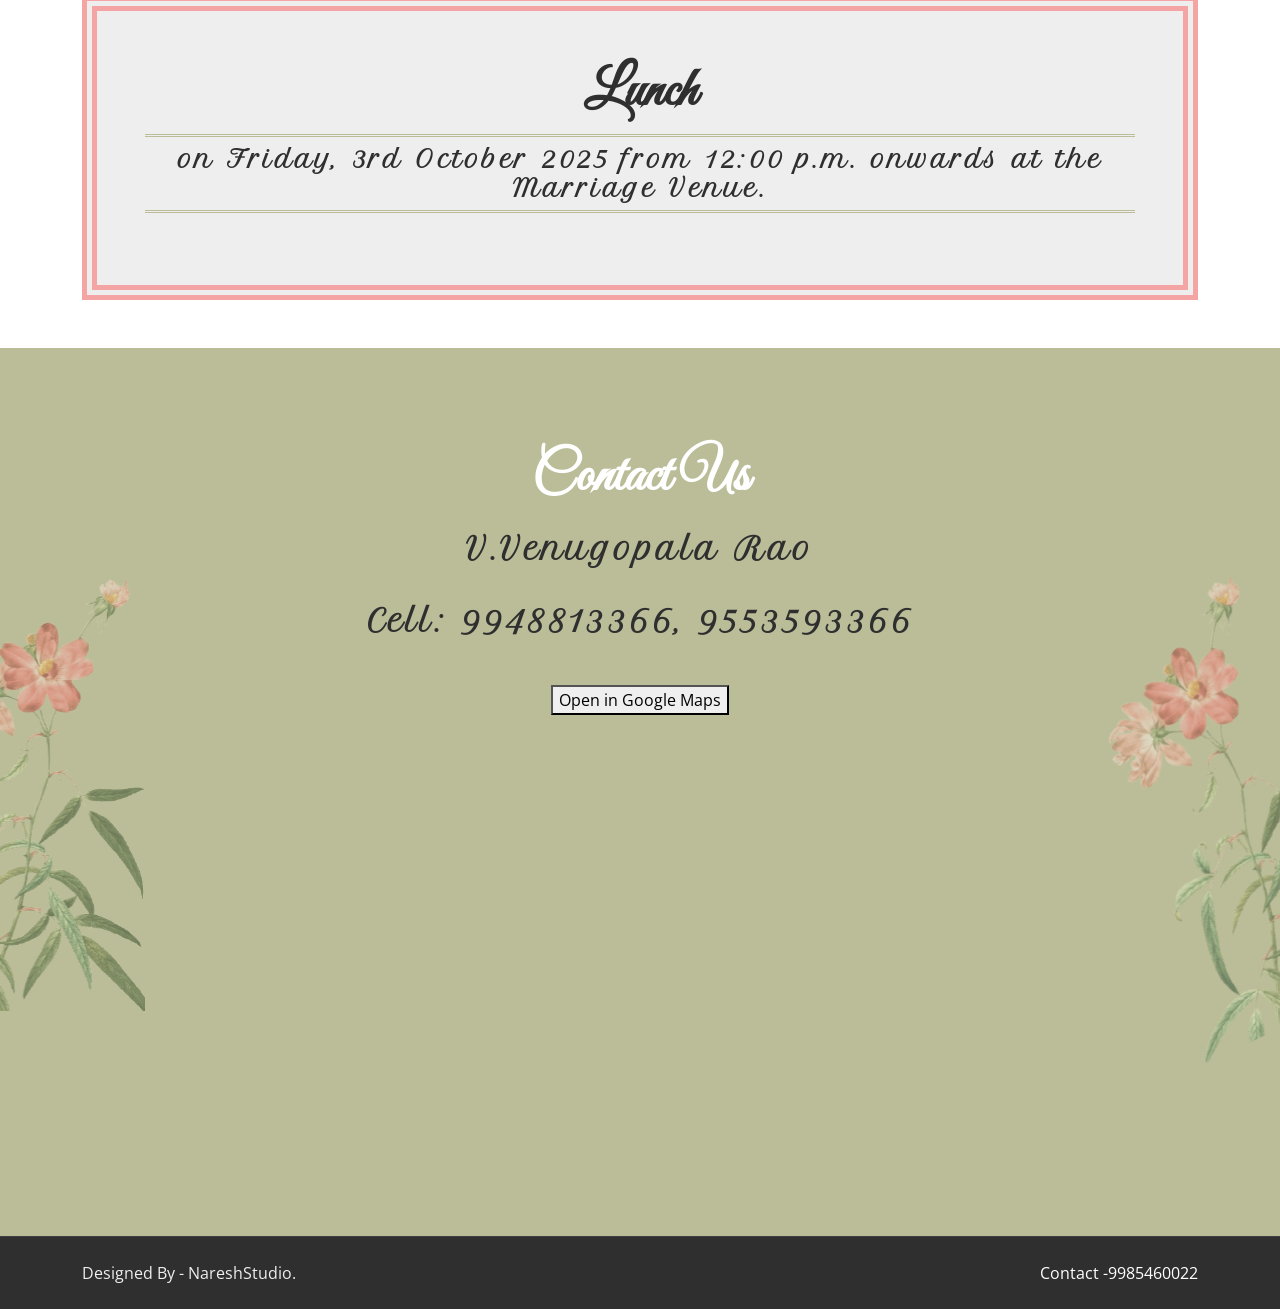
==== commit b0ac0580: "Update index.html" ====
--- a/index.html
+++ b/index.html
@@ -294,7 +294,7 @@
                     </div>
                     <div class="col-md-6 border border-end-0 border-secondary p-4">
                         <div class="d-inline-flex align-items-center h-100">
-                            <img src="img/parent.jpg" class="img-fluid w-100 img-border" alt="">
+                            <img src="img/parents.jpg" class="img-fluid w-100 img-border" alt="">
                         </div>
                     </div>
                 </div>
@@ -498,3 +498,5 @@
 
 
 </html>
+
+
